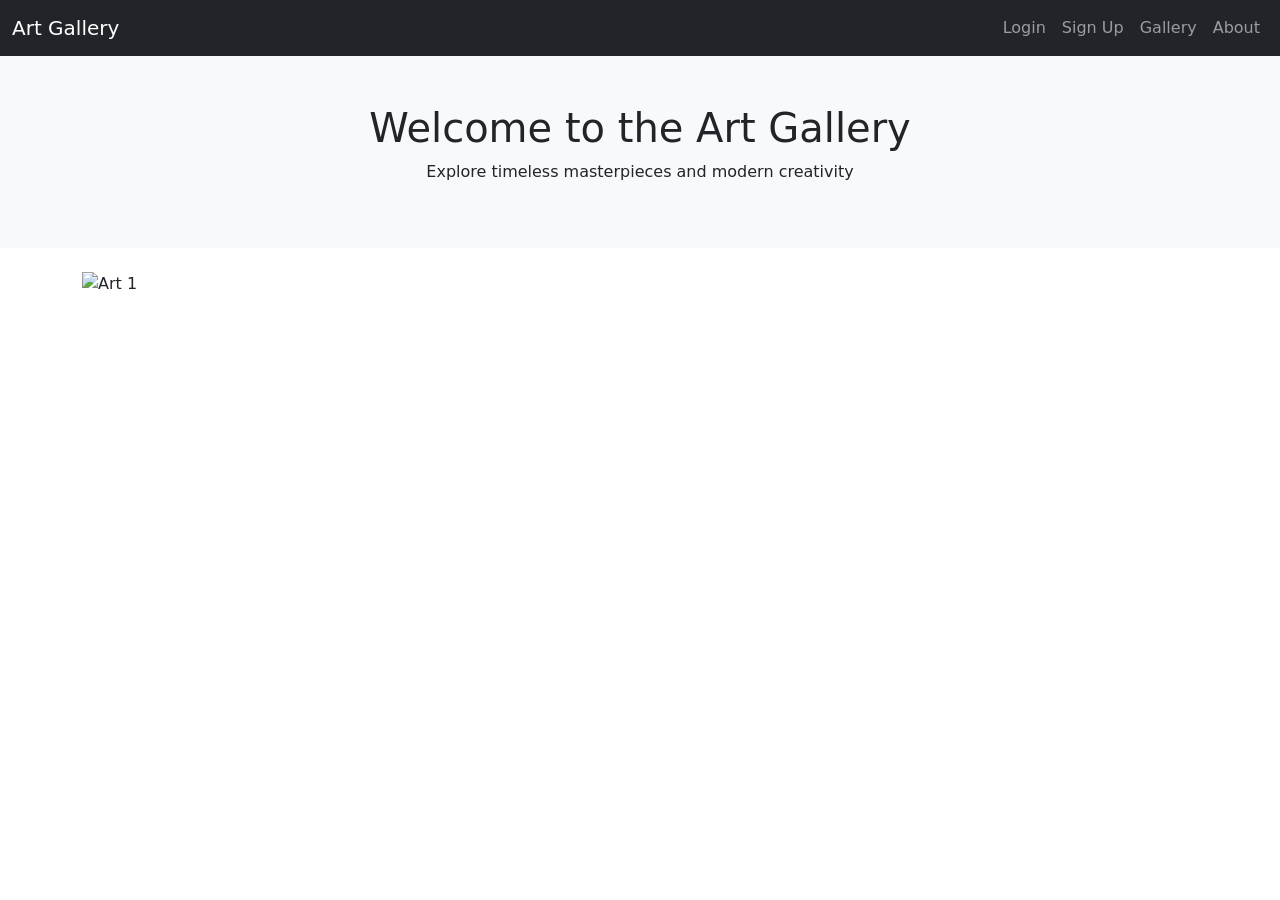
==== index.html @ bf603a73 "Add files via upload" ====
<!DOCTYPE html>
<html lang="en">
<head>
  <meta charset="UTF-8">
  <title>Art Gallery Home</title>
  <link href="https://cdn.jsdelivr.net/npm/bootstrap@5.3.0/dist/css/bootstrap.min.css" rel="stylesheet">
  <link rel="stylesheet" href="css/style.css">
</head>
<body>
  <!-- Navbar -->
  <nav class="navbar navbar-expand-lg navbar-dark bg-dark">
    <div class="container-fluid">
      <a class="navbar-brand" href="index.html">Art Gallery</a>
      <div class="collapse navbar-collapse">
        <ul class="navbar-nav ms-auto">
          <li class="nav-item"><a class="nav-link" href="login.html">Login</a></li>
          <li class="nav-item"><a class="nav-link" href="signup.html">Sign Up</a></li>
          <li class="nav-item"><a class="nav-link" href="artdisplay.html">Gallery</a></li>
          <li class="nav-item"><a class="nav-link" href="about.html">About</a></li>
        </ul>
      </div>
    </div>
  </nav>

  <!-- Hero -->
  <header class="bg-light text-center p-5">
    <h1>Welcome to the Art Gallery</h1>
    <p>Explore timeless masterpieces and modern creativity</p>
  </header>

  <!-- Carousel -->
  <div id="carouselExample" class="carousel slide container mt-4">
    <div class="carousel-inner">
      <div class="carousel-item active">
        <img src="img/art1.jpg" class="d-block w-100" alt="Art 1">
      </div>
      <div class="carousel-item">
        <img src="img/art2.jpg" class="d-block w-100" alt="Art 2">
      </div>
    </div>
    <button class="carousel-control-prev" type="button" data-bs-target="#carouselExample" data-bs-slide="prev">
      <span class="carousel-control-prev-icon"></span>
    </button>
    <button class="carousel-control-next" type="button" data-bs-target="#carouselExample" data-bs-slide="next">
      <span class="carousel-control-next-icon"></span>
    </button>
  </div>

  <script src="https://cdn.jsdelivr.net/npm/bootstrap@5.3.0/dist/js/bootstrap.bundle.min.js"></script>
</body>
</html>
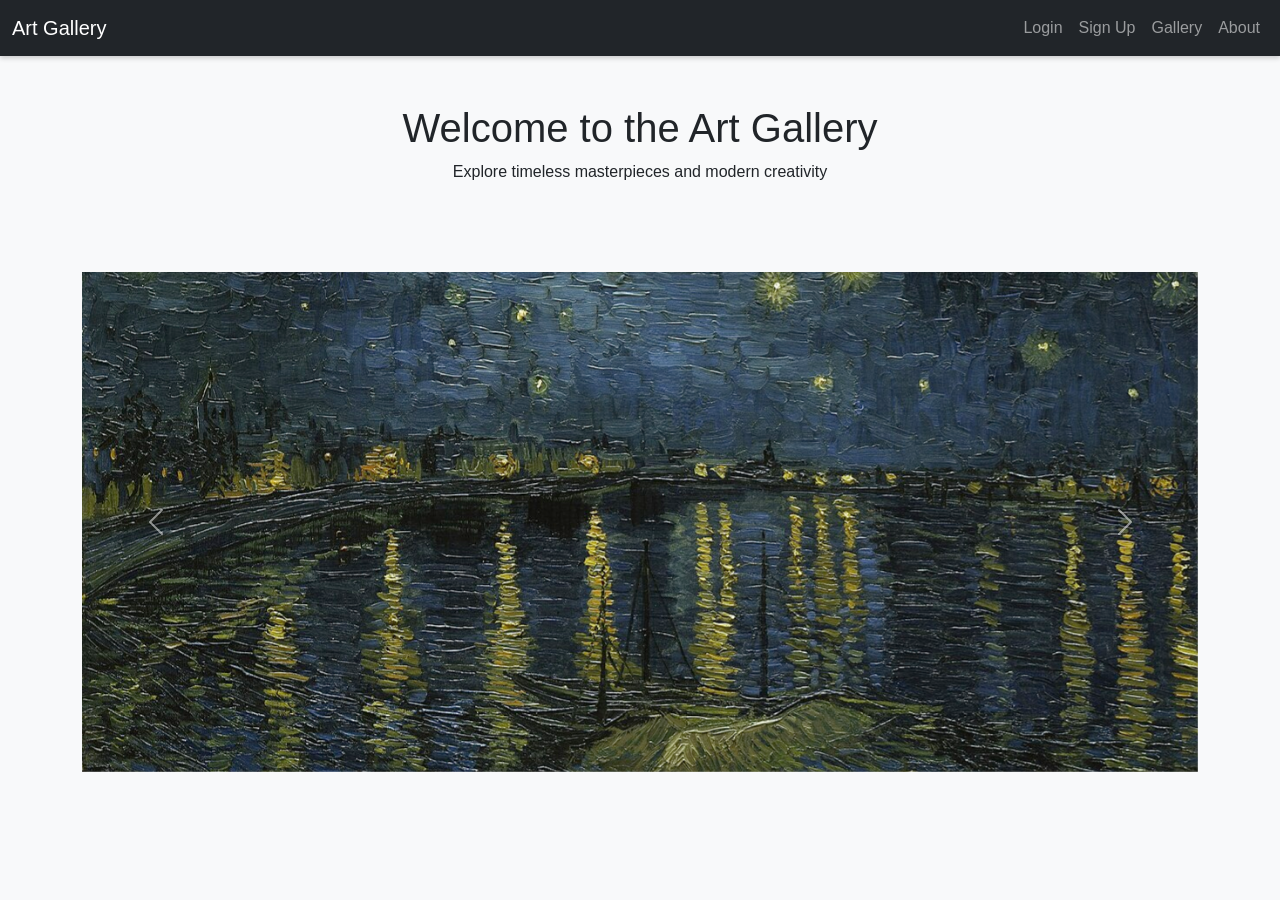
==== commit 69c1cd0e: "Fix image paths in index.html for carousel" ====
--- a/index.html
+++ b/index.html
@@ -4,7 +4,7 @@
   <meta charset="UTF-8">
   <title>Art Gallery Home</title>
   <link href="https://cdn.jsdelivr.net/npm/bootstrap@5.3.0/dist/css/bootstrap.min.css" rel="stylesheet">
-  <link rel="stylesheet" href="css/style.css">
+  <link rel="stylesheet" href="style.css">
 </head>
 <body>
   <!-- Navbar -->
@@ -32,10 +32,10 @@
   <div id="carouselExample" class="carousel slide container mt-4">
     <div class="carousel-inner">
       <div class="carousel-item active">
-        <img src="img/art1.jpg" class="d-block w-100" alt="Art 1">
+        <img src="art1.jpg" class="d-block w-100" alt="Art 1">
       </div>
       <div class="carousel-item">
-        <img src="img/art2.jpg" class="d-block w-100" alt="Art 2">
+        <img src="art2.jpg" class="d-block w-100" alt="Art 2">
       </div>
     </div>
     <button class="carousel-control-prev" type="button" data-bs-target="#carouselExample" data-bs-slide="prev">
--- a/style.css
+++ b/style.css
@@ -0,0 +1,46 @@
+/* General body styling */
+body {
+  font-family: 'Segoe UI', sans-serif;
+  background-color: #f8f9fa;
+  margin: 0;
+  padding: 0;
+}
+
+/* Navbar */
+.navbar {
+  box-shadow: 0 2px 5px rgba(0,0,0,0.2);
+}
+
+/* Hero section */
+header h1 {
+  animation: fadeInDown 2s ease;
+}
+header p {
+  animation: fadeInUp 2s ease;
+}
+
+/* Card hover effect */
+.hover-card {
+  transition: transform 0.3s ease, box-shadow 0.3s ease;
+}
+.hover-card:hover {
+  transform: scale(1.05);
+  box-shadow: 0 8px 20px rgba(0,0,0,0.2);
+}
+
+/* Carousel images */
+.carousel-item img {
+  max-height: 500px;
+  object-fit: cover;
+}
+
+/* Animations */
+@keyframes fadeInDown {
+  from { opacity: 0; transform: translateY(-20px); }
+  to { opacity: 1; transform: translateY(0); }
+}
+
+@keyframes fadeInUp {
+  from { opacity: 0; transform: translateY(20px); }
+  to { opacity: 1; transform: translateY(0); }
+}
